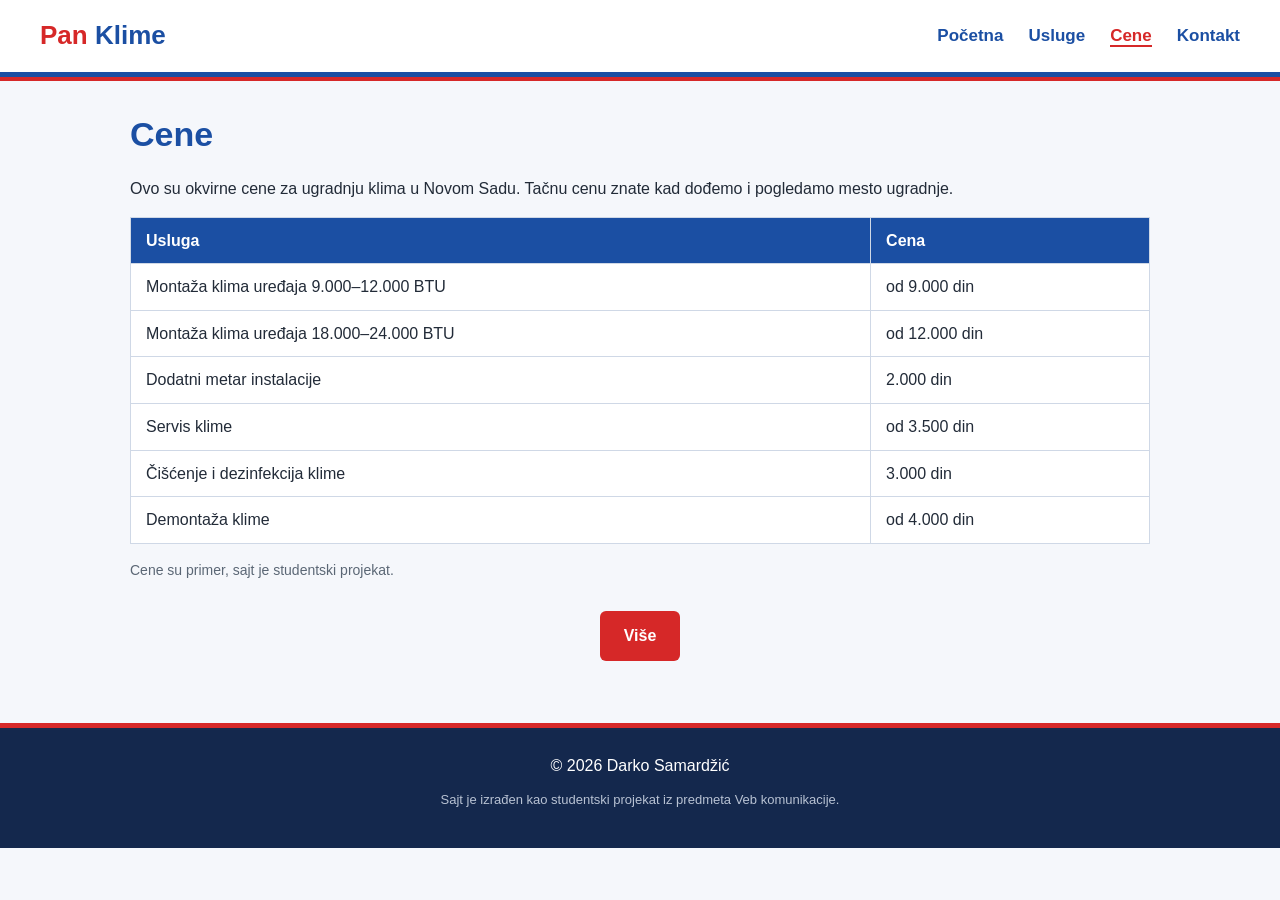
==== cene.html @ f58b39df "Add files via upload" ====
<!DOCTYPE html>
<html>
<head>
  <meta charset="UTF-8">
  <title>Cene</title>
  <meta name="author" content="Darko Samardžić">
  <link rel="stylesheet" href="css/style.css">
</head>
<body>
  <header>
    <a class="logo" href="index.html"><span class="crveno">Pan</span> <span class="plavo">Klime</span></a>
  <nav>
    <ul>
      <li><a href="index.html">Početna</a></li>
      <li><a href="usluge.html">Usluge</a></li>
      <li><a href="cene.html" class="aktivno">Cene</a></li>
      <li><a href="kontakt.html">Kontakt</a></li>
    </ul>
  </nav>
  </header>

  <main>

<section class="sadrzaj">
  <h1>Cene</h1>
  <p>Ovo su okvirne cene za ugradnju klima u Novom Sadu. Tačnu cenu znate kad dođemo i pogledamo mesto ugradnje.</p>
  <table class="cenovnik">
    <tr><th>Usluga</th><th>Cena</th></tr>
    <tr><td>Montaža klima uređaja 9.000–12.000 BTU</td><td>od 9.000 din</td></tr>
    <tr><td>Montaža klima uređaja 18.000–24.000 BTU</td><td>od 12.000 din</td></tr>
    <tr><td>Dodatni metar instalacije</td><td>2.000 din</td></tr>
    <tr><td>Servis klime</td><td>od 3.500 din</td></tr>
    <tr><td>Čišćenje i dezinfekcija klime</td><td>3.000 din</td></tr>
    <tr><td>Demontaža klime</td><td>od 4.000 din</td></tr>
  </table>
  <p class="napomena">Cene su primer, sajt je studentski projekat.</p>
  <p class="centar"><a class="dugme" href="kontakt.html">Više</a></p>
</section>

  </main>

  <footer>
    <p>© 2026 Darko Samardžić</p>
    <p class="mala">Sajt je izrađen kao studentski projekat iz predmeta Veb komunikacije.</p>
  </footer>
</body>
</html>
---- css/style.css ----
* {
  box-sizing: border-box;
  margin: 0;
  padding: 0;
}

body {
  font-family: Arial, Helvetica, sans-serif;
  color: #222b38;
  background-color: #f5f7fb;
  line-height: 1.6;
}

img {
  max-width: 100%;
  height: auto;
  display: block;
}

a {
  color: #1b4fa3;
}

header {
  background-color: #ffffff;
  padding: 15px 40px;
  display: flex;
  justify-content: space-between;
  align-items: center;
  border-bottom: 5px solid #1b4fa3;
  box-shadow: 0 4px 0 #d62828;
}

.logo {
  font-size: 26px;
  font-weight: bold;
  text-decoration: none;
}

.crveno {
  color: #d62828;
}

.plavo {
  color: #1b4fa3;
}

nav ul {
  list-style: none;
  display: flex;
}

nav li {
  margin-left: 25px;
}

nav a {
  color: #1b4fa3;
  text-decoration: none;
  font-size: 17px;
  font-weight: bold;
}

nav a:hover,
nav a.aktivno {
  color: #d62828;
  border-bottom: 2px solid #d62828;
}

.hero {
  position: relative;
}

.hero img {
  width: 100%;
  height: 420px;
  object-fit: cover;
}

.hero-tekst {
  position: absolute;
  left: 40px;
  bottom: 40px;
  max-width: 560px;
  background-color: #ffffff;
  padding: 25px 30px;
  border-left: 6px solid #d62828;
}

h1 {
  font-size: 34px;
  color: #1b4fa3;
  margin-bottom: 15px;
}

h2 {
  font-size: 26px;
  color: #1b4fa3;
  margin: 30px 0 12px;
  padding-left: 12px;
  border-left: 5px solid #d62828;
}

h3 {
  font-size: 20px;
  margin: 12px 0 6px;
}

p {
  margin-bottom: 12px;
}

.dugme {
  display: inline-block;
  background-color: #d62828;
  color: #ffffff;
  padding: 12px 24px;
  border-radius: 6px;
  text-decoration: none;
  font-weight: bold;
}

.dugme:hover {
  background-color: #a81e1e;
}

.sadrzaj {
  max-width: 1100px;
  margin: 0 auto;
  padding: 30px 40px 50px;
}

.prednosti {
  margin: 10px 0 10px 25px;
}

.kartice {
  display: flex;
}

.kartica {
  flex: 1;
  background-color: #ffffff;
  border-top: 4px solid #1b4fa3;
  padding: 15px;
  margin: 0 10px;
}

.desno {
  float: right;
  width: 40%;
  margin: 0 0 15px 25px;
}

.centar {
  text-align: center;
  margin-top: 30px;
  clear: both;
}

.cenovnik {
  width: 100%;
  border-collapse: collapse;
  background-color: #ffffff;
  margin: 15px 0;
}

.cenovnik th,
.cenovnik td {
  border: 1px solid #cfd8e6;
  padding: 10px 15px;
  text-align: left;
}

.cenovnik th {
  background-color: #1b4fa3;
  color: #ffffff;
}

.napomena {
  font-size: 14px;
  color: #5b6775;
}

.kontakt {
  background-color: #ffffff;
  padding: 20px;
  border-left: 6px solid #1b4fa3;
  margin: 15px 0;
}

ol {
  margin-left: 25px;
}

footer {
  background-color: #14284d;
  color: #ffffff;
  text-align: center;
  padding: 25px 20px;
  border-top: 5px solid #d62828;
}

footer a {
  color: #ffffff;
}

footer .mala {
  font-size: 13px;
  color: #b8c2d3;
}

.deli {
  margin-bottom: 15px;
}

.deli p {
  margin-bottom: 8px;
}
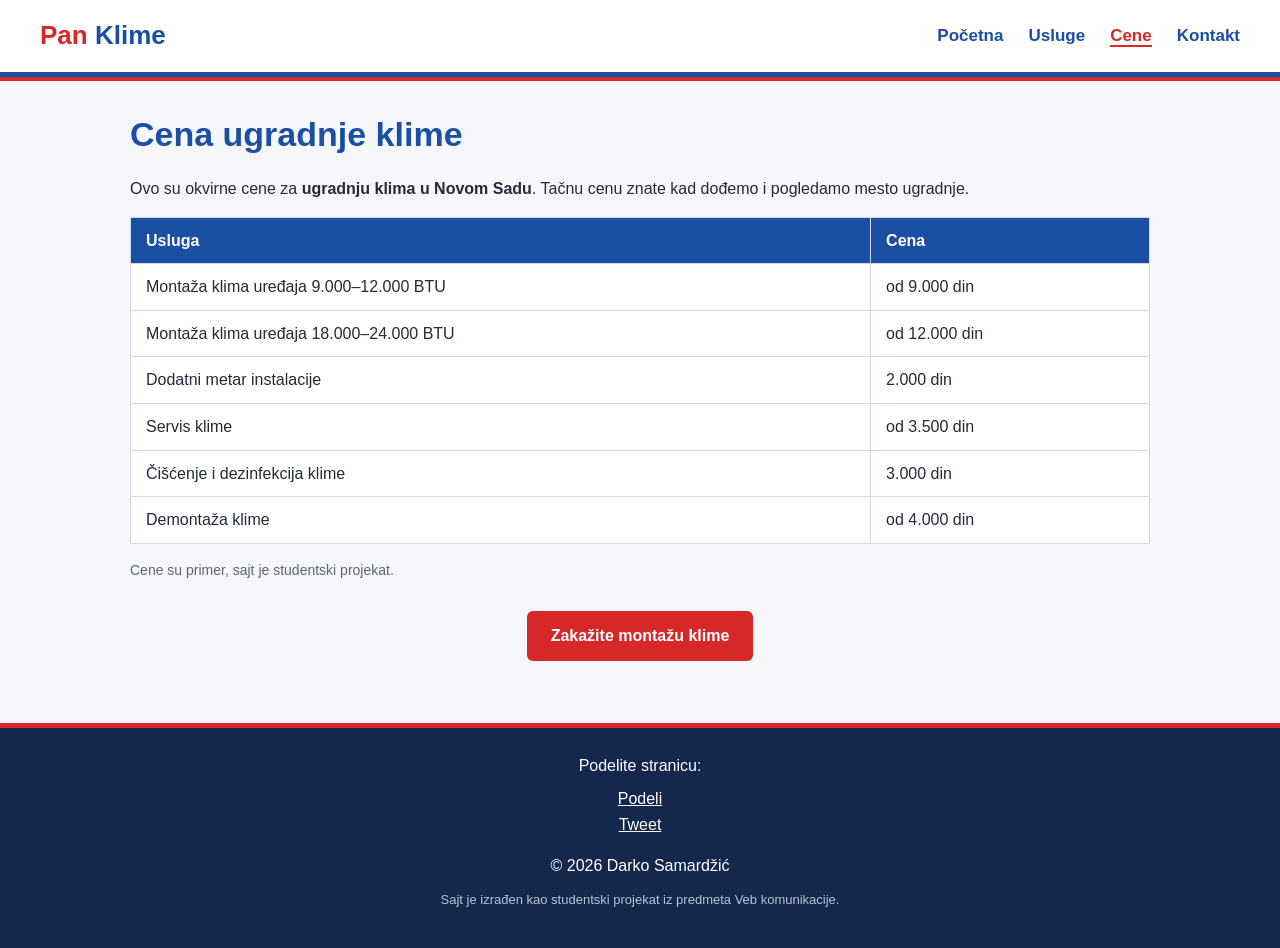
==== commit 33d40edc: "Add files via upload Optimizovana verzija sajta" ====
--- a/cene.html
+++ b/cene.html
@@ -1,12 +1,34 @@
 <!DOCTYPE html>
-<html>
+<html lang="sr">
 <head>
   <meta charset="UTF-8">
-  <title>Cene</title>
+  <meta name="viewport" content="width=device-width, initial-scale=1.0">
+  <title>Cena ugradnje klime Novi Sad | Cenovnik – Pan Klime</title>
+  <meta name="description" content="Koliko košta ugradnja klime u Novom Sadu? Cenovnik montaže klima uređaja, servisa i čišćenja klime, bez skrivenih troškova.">
+  <meta name="keywords" content="cena ugradnje klime, cenovnik montaže klima, cena servisa klime, ugradnja klima Novi Sad">
   <meta name="author" content="Darko Samardžić">
-  <link rel="stylesheet" href="css/style.css">
+
+  <!-- Open Graph meta tagovi (Facebook) -->
+  <meta property="og:url" content="https://darko312.github.io/DarkoSamardzicIT2026/cene.html">
+  <meta property="og:type" content="website">
+  <meta property="og:title" content="Cena ugradnje klime Novi Sad | Cenovnik – Pan Klime">
+  <meta property="og:description" content="Koliko košta ugradnja klime u Novom Sadu? Cenovnik montaže klima uređaja, servisa i čišćenja klime, bez skrivenih troškova.">
+  <meta property="og:image" content="https://darko312.github.io/DarkoSamardzicIT2026/slike/og-slika.jpg">
+
+  <!-- Twitter meta tagovi -->
+  <meta name="twitter:card" content="summary_large_image">
+  <meta name="twitter:title" content="Cena ugradnje klime Novi Sad | Cenovnik – Pan Klime">
+  <meta name="twitter:description" content="Koliko košta ugradnja klime u Novom Sadu? Cenovnik montaže klima uređaja, servisa i čišćenja klime, bez skrivenih troškova.">
+  <meta name="twitter:image" content="https://darko312.github.io/DarkoSamardzicIT2026/slike/og-slika.jpg">
+
+  <link rel="icon" href="fav/favicon.ico">
+  <link rel="stylesheet" href="css/style.min.css">
 </head>
 <body>
+  <!-- Facebook SDK za share dugme -->
+  <div id="fb-root"></div>
+  <script async defer crossorigin="anonymous" src="https://connect.facebook.net/sr_RS/sdk.js#xfbml=1&version=v19.0"></script>
+
   <header>
     <a class="logo" href="index.html"><span class="crveno">Pan</span> <span class="plavo">Klime</span></a>
   <nav>
@@ -22,8 +44,8 @@
   <main>
 
 <section class="sadrzaj">
-  <h1>Cene</h1>
-  <p>Ovo su okvirne cene za ugradnju klima u Novom Sadu. Tačnu cenu znate kad dođemo i pogledamo mesto ugradnje.</p>
+  <h1>Cena ugradnje klime</h1>
+  <p>Ovo su okvirne cene za <strong>ugradnju klima u Novom Sadu</strong>. Tačnu cenu znate kad dođemo i pogledamo mesto ugradnje.</p>
   <table class="cenovnik">
     <tr><th>Usluga</th><th>Cena</th></tr>
     <tr><td>Montaža klima uređaja 9.000–12.000 BTU</td><td>od 9.000 din</td></tr>
@@ -34,12 +56,17 @@
     <tr><td>Demontaža klime</td><td>od 4.000 din</td></tr>
   </table>
   <p class="napomena">Cene su primer, sajt je studentski projekat.</p>
-  <p class="centar"><a class="dugme" href="kontakt.html">Više</a></p>
+  <p class="centar"><a class="dugme" href="kontakt.html">Zakažite montažu klime</a></p>
 </section>
 
   </main>
 
   <footer>
+  <div class="deli">
+    <p>Podelite stranicu:</p>
+    <div class="fb-share-button" data-href="https://darko312.github.io/DarkoSamardzicIT2026/" data-layout="button" data-size="large"><a target="_blank" href="https://www.facebook.com/sharer/sharer.php?u=https://darko312.github.io/DarkoSamardzicIT2026/" class="fb-xfbml-parse-ignore">Podeli</a></div>
+    <a href="https://twitter.com/share?ref_src=twsrc%5Etfw" class="twitter-share-button" data-size="large" data-show-count="false">Tweet</a><script async src="https://platform.twitter.com/widgets.js"></script>
+  </div>
     <p>© 2026 Darko Samardžić</p>
     <p class="mala">Sajt je izrađen kao studentski projekat iz predmeta Veb komunikacije.</p>
   </footer>
--- a/css/style.min.css
+++ b/css/style.min.css
@@ -0,0 +1 @@
+*{box-sizing:border-box;margin:0;padding:0}body{font-family:Arial,Helvetica,sans-serif;color:#222b38;background-color:#f5f7fb;line-height:1.6}img{max-width:100%;height:auto;display:block}a{color:#1b4fa3}header{background-color:#ffffff;padding:15px 40px;display:flex;justify-content:space-between;align-items:center;border-bottom:5px solid #1b4fa3;box-shadow:0 4px 0 #d62828}.logo{font-size:26px;font-weight:bold;text-decoration:none}.crveno{color:#d62828}.plavo{color:#1b4fa3}nav ul{list-style:none;display:flex}nav li{margin-left:25px}nav a{color:#1b4fa3;text-decoration:none;font-size:17px;font-weight:bold}nav a:hover,nav a.aktivno{color:#d62828;border-bottom:2px solid #d62828}.hero{position:relative}.hero img{width:100%;height:420px;object-fit:cover}.hero-tekst{position:absolute;left:40px;bottom:40px;max-width:560px;background-color:#ffffff;padding:25px 30px;border-left:6px solid #d62828}h1{font-size:34px;color:#1b4fa3;margin-bottom:15px}h2{font-size:26px;color:#1b4fa3;margin:30px 0 12px;padding-left:12px;border-left:5px solid #d62828}h3{font-size:20px;margin:12px 0 6px}p{margin-bottom:12px}.dugme{display:inline-block;background-color:#d62828;color:#ffffff;padding:12px 24px;border-radius:6px;text-decoration:none;font-weight:bold}.dugme:hover{background-color:#a81e1e}.sadrzaj{max-width:1100px;margin:0 auto;padding:30px 40px 50px}.prednosti{margin:10px 0 10px 25px}.kartice{display:flex}.kartica{flex:1;background-color:#ffffff;border-top:4px solid #1b4fa3;padding:15px;margin:0 10px}.desno{float:right;width:40%;margin:0 0 15px 25px}.centar{text-align:center;margin-top:30px;clear:both}.cenovnik{width:100%;border-collapse:collapse;background-color:#ffffff;margin:15px 0}.cenovnik th,.cenovnik td{border:1px solid #cfd8e6;padding:10px 15px;text-align:left}.cenovnik th{background-color:#1b4fa3;color:#ffffff}.napomena{font-size:14px;color:#5b6775}.kontakt{background-color:#ffffff;padding:20px;border-left:6px solid #1b4fa3;margin:15px 0}ol{margin-left:25px}footer{background-color:#14284d;color:#ffffff;text-align:center;padding:25px 20px;border-top:5px solid #d62828}footer a{color:#ffffff}footer .mala{font-size:13px;color:#b8c2d3}.deli{margin-bottom:15px}.deli p{margin-bottom:8px}@media (max-width:900px){.kartice{flex-direction:column}.kartica{margin:0 0 20px 0}.desno{float:none;width:100%;margin:0 0 15px 0}}@media (max-width:600px){header{flex-direction:column;padding:15px}nav ul{margin-top:10px}nav li{margin:0 10px}.hero img{height:260px}.hero-tekst{position:static;max-width:100%}h1{font-size:26px}h2{font-size:22px}.sadrzaj{padding:20px 15px 40px}}
